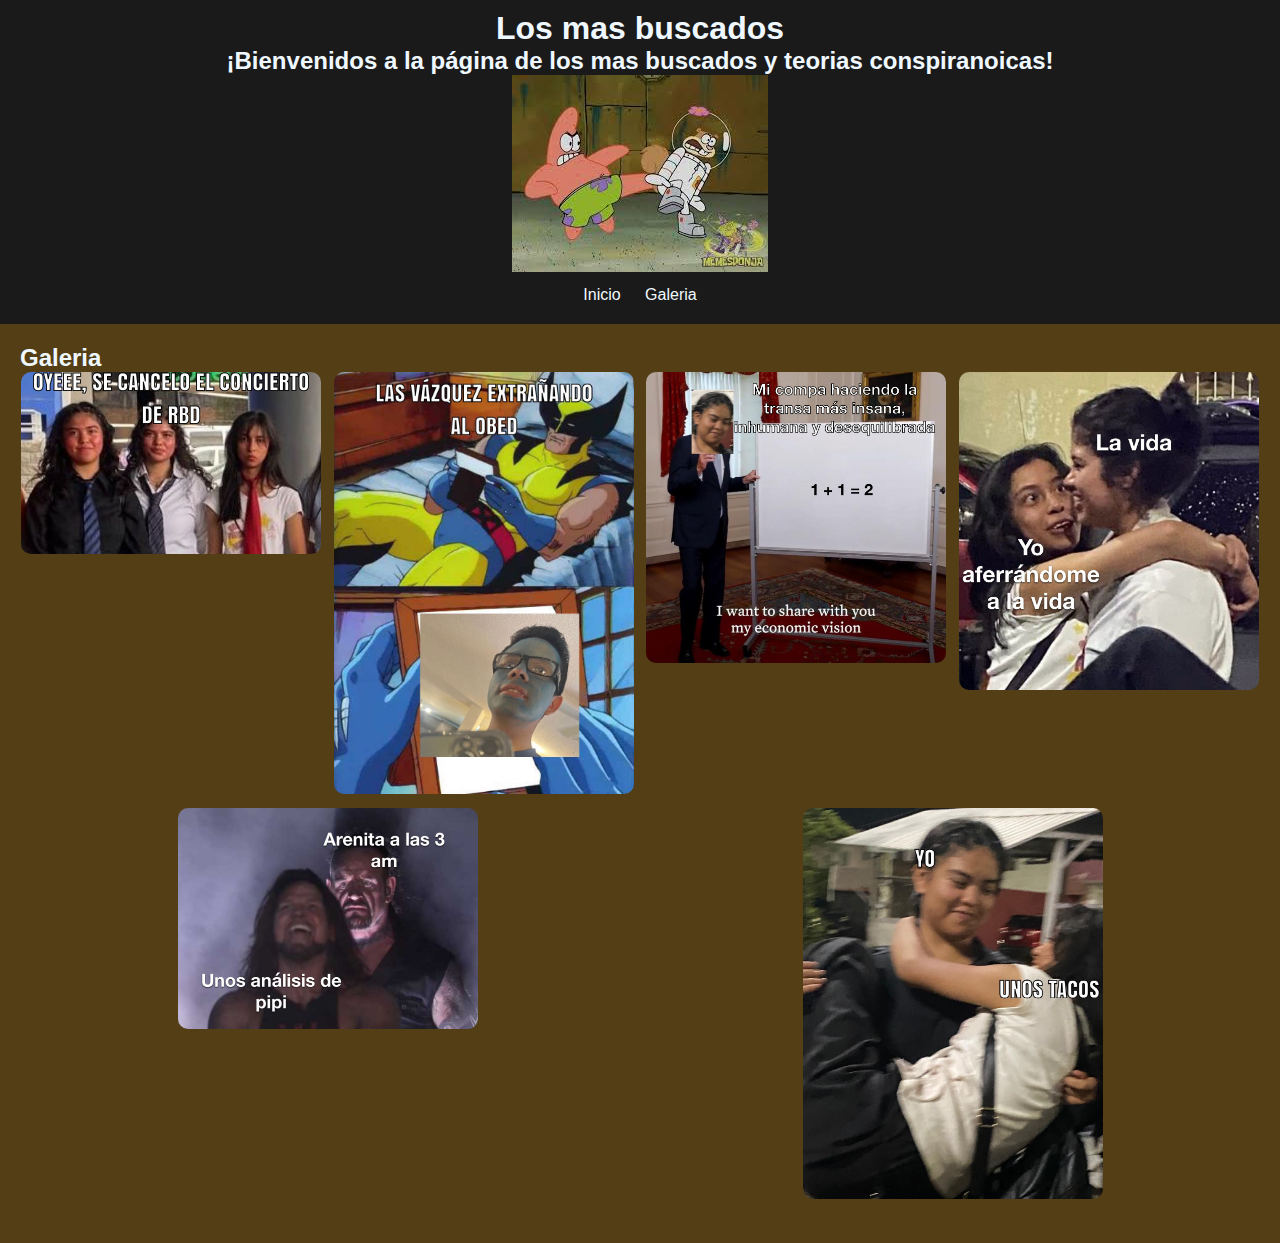
==== memes.html @ e807ccbc "todo" ====
<!DOCTYPE html>
<html lang="en">
<head>
    <meta charset="UTF-8">
    <meta name="viewport" content="width=device-width, initial-scale=1.0">
    <title>Las Arenitas - memes</title>
    <link rel="stylesheet" href="css/estilos.css">
</head>
<body>
    <header>
        <h1>Los mas buscados</h1>
        <h2>¡Bienvenidos a la página de los mas buscados y teorias conspiranoicas!</h2>
        <img class="logo" src="img/logo.jpg" alt="Logo de Las Arenitas">
        <nav>
            <ul class="ul-nav">
                <li class="li-nav"><a href="index.html">Inicio</a></li>
                <li class="li-nav"><a href="memes.html">Galeria</a></li>
            </ul>
        </nav>
    </header>

    <main>
        <section class="galeria-de-memes">
            <h2>Galeria</h2>
            <div class="galery">
                <div class="meme">
                    <img class="img-meme" src="img/meme-1.jpg" alt="Meme 1">
                </div>
                <div class="meme">
                    <img class="img-meme" src="img/meme2.jpg" alt="Meme 2">
                </div>
                <div class="meme">
                    <img class="img-meme" src="img/meme3.jpg" alt="Meme 3">
                </div>
                <div class="meme">
                    <img class="img-meme" src="img/meme4.jpg" alt="Meme 4">
                </div>
                <div class="meme">
                    <img class="img-meme" src="img/meme5.jpg" alt="Meme 5">
                </div>
                <div class="meme">
                    <img class="img-meme" src="img/meme6.jpg" alt="Meme 6">
                </div>
            </div>
        </section>
    </main>

    <!-- Modal -->
    <div id="myModal" class="modal">
        <span class="close">&times;</span>
        <img class="modal-content" id="img01">
        <div id="caption"></div>
    </div>

    <script>
        // Get the modal
        var modal = document.getElementById("myModal");

        // Get the image and insert it inside the modal - use its "alt" text as a caption
        var images = document.getElementsByClassName("img-meme");
        var modalImg = document.getElementById("img01");
        var captionText = document.getElementById("caption");

        for (var i = 0; i < images.length; i++) {
            images[i].onclick = function(){
                modal.style.display = "block";
                modalImg.src = this.src;
                captionText.innerHTML = this.alt;
            }
        }

        // Get the <span> element that closes the modal
        var span = document.getElementsByClassName("close")[0];

        // When the user clicks on <span> (x), close the modal
        span.onclick = function() { 
            modal.style.display = "none";
        }
    </script>
</body>
</html>
---- css/estilos.css ----
* {
    margin: 0;
    padding: 0;
    box-sizing: border-box;
}

body {
    font-family: 'Arial', sans-serif;
    background-color: #543e15;
    color: aliceblue;
}

header {
    background-color: #1a1a1a;
    padding: 10px 0;
    text-align: center;
}

header h1 {
    font-size: 2em;
}

nav {
    background-color: #1a1a1a;
    padding: 10px 0;
    text-align: center;
}

.ul-nav {
    list-style: none;
}

.ul-nav li {
    display: inline;
    margin: 0 10px;
}

.ul-nav a {
    text-decoration: none;
    color: aliceblue;
}

.ul-nav a:hover {
    color: #f1c40f;
}

main {
    padding: 20px;
}

section {
    margin-bottom: 20px;
}

.box-most-wanted {
    display: flex;
    flex-direction: column;
    align-items: center;
    flex-wrap: wrap;
    justify-content: space-around;
}

.contenedor{
    display: flex;
    flex-wrap: wrap;
    justify-content: space-around;
    padding: 25px;
}

.personaje {
    background-color: #1a1a1a;
    border-radius: 10px;
    margin: 10px;
    padding: 10px;
    width: 300px;
    text-align: center;
}

.img-personaje {
    width: 100%;
    border-radius: 10px;
}

.galery{
    display: flex;
    flex-direction: row;
    flex-wrap: wrap;
    justify-content: space-around;
    height: auto;
    gap: 10px;
}

.img-meme {
    width: 300px;
    border-radius: 10px;
}

/* Añadir esto a tu archivo css/estilos.css */
.modal {
    display: none; 
    position: fixed; 
    z-index: 1; 
    padding-top: 60px; 
    left: 0;
    top: 0;
    width: 100%; 
    height: 100%; 
    overflow: auto; 
    background-color: rgb(0,0,0); 
    background-color: rgba(0,0,0,0.9); 
}

.modal-content {
    margin: auto;
    display: block;
    width: 80%;
    max-width: 700px;
}

.modal-content, #caption {    
    animation-name: zoom;
    animation-duration: 0.6s;
}

@keyframes zoom {
    from {transform:scale(0)} 
    to {transform:scale(1)}
}

.close {
    position: absolute;
    top: 15px;
    right: 35px;
    color: #fff;
    font-size: 40px;
    font-weight: bold;
    transition: 0.3s;
}

.close:hover,
.close:focus {
    color: #bbb;
    text-decoration: none;
    cursor: pointer;
}

/*responsive*/
@media screen and (max-width: 600px) {
    .contenedor {
        padding: 10px;
    }

    .personaje {
        width: 100%;
    }

    .img-personaje {
        width: 100%;
    }

    .galery {
        display: flex;
        flex-direction: column;
        gap: 10px;
    }

    .img-meme {
        width: 100%;
    }
}
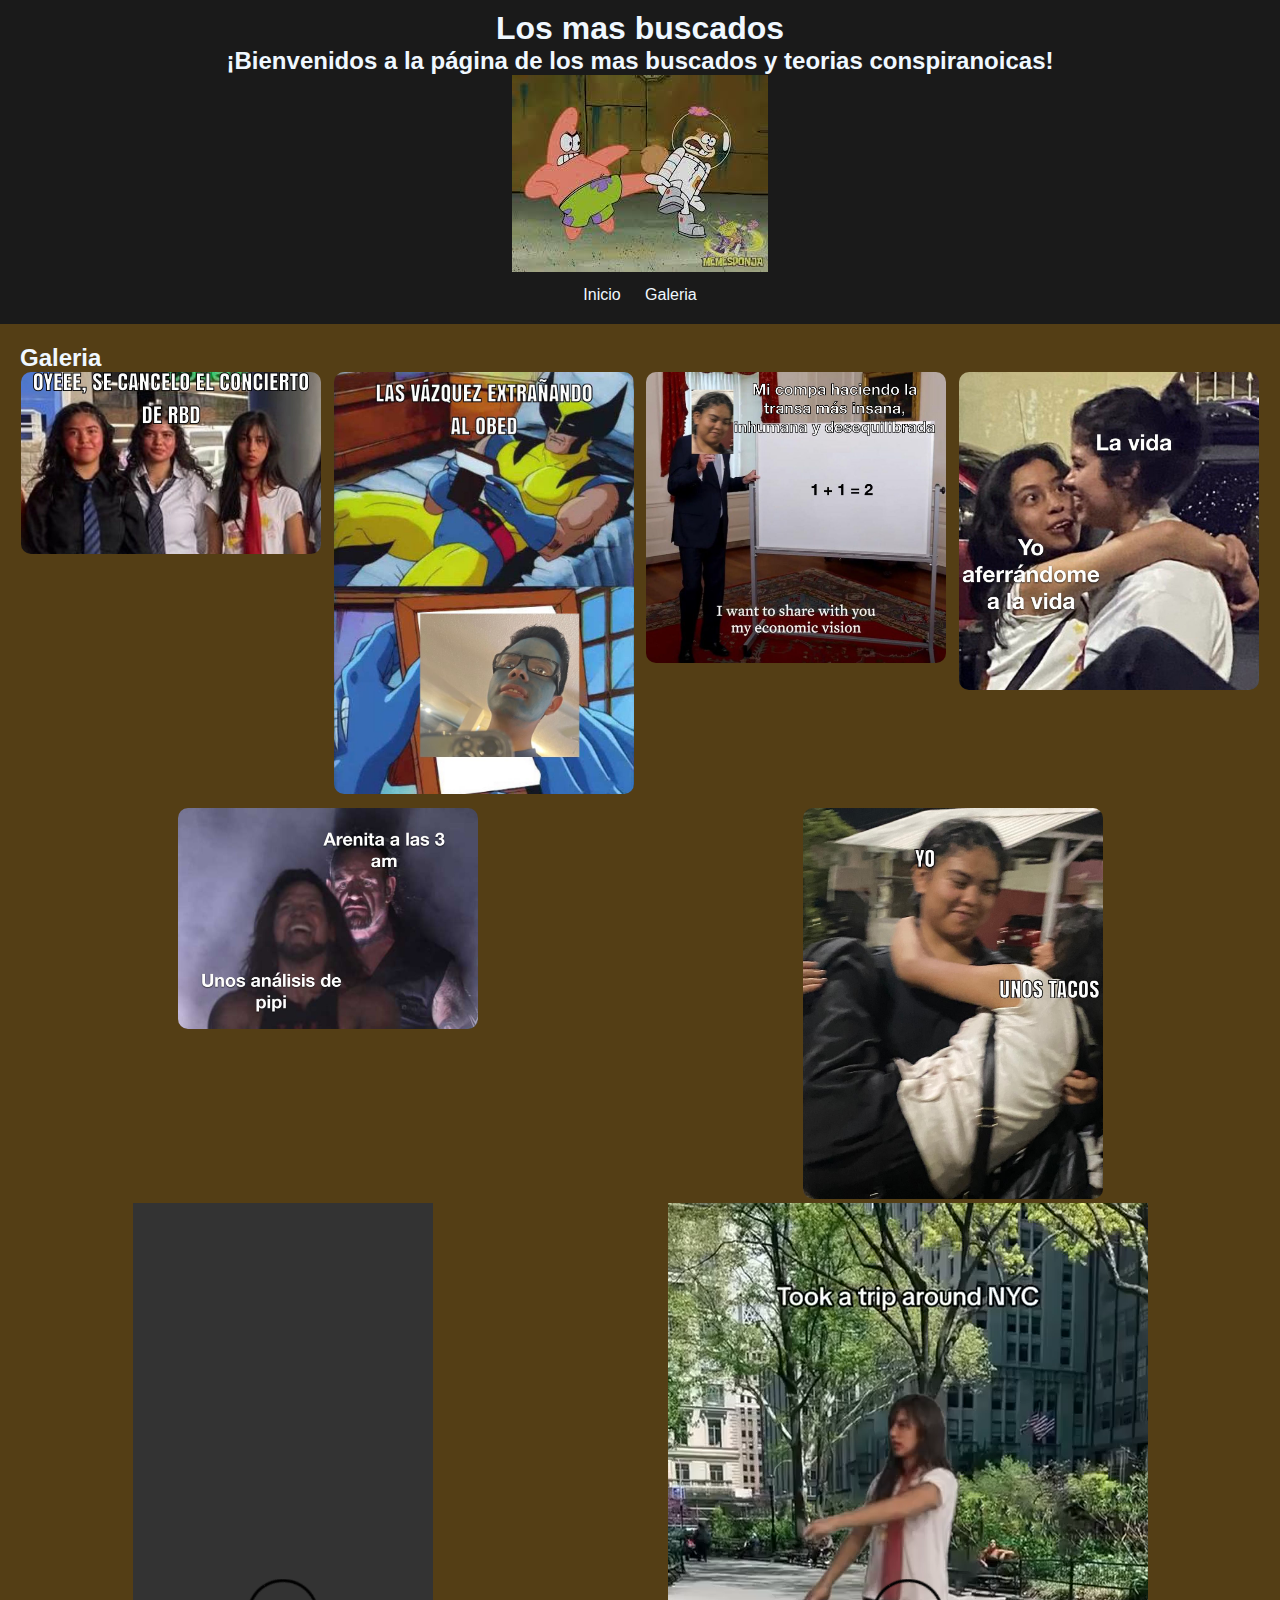
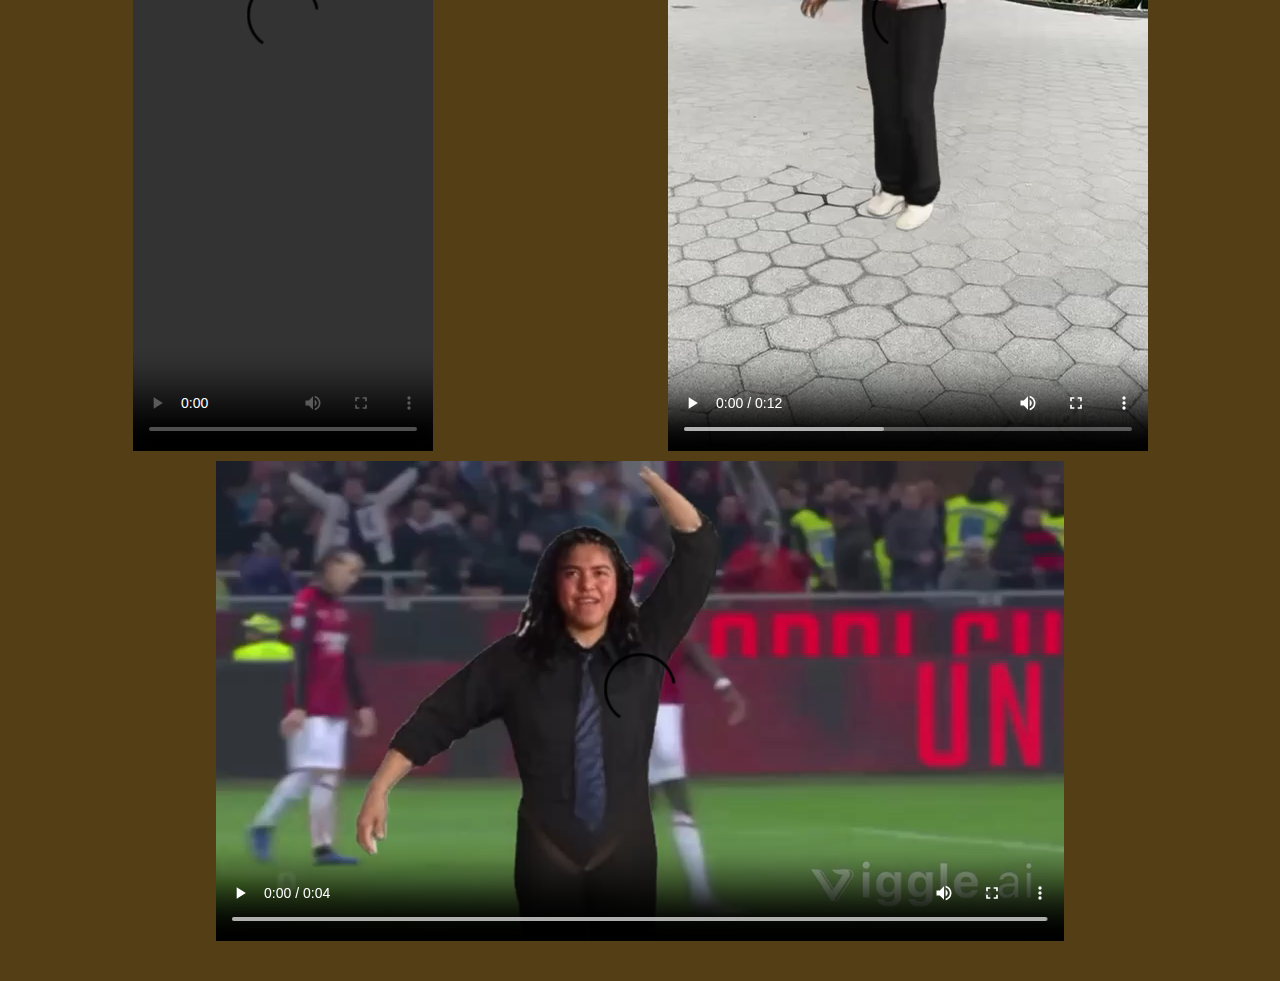
==== commit 738e328a: "videos" ====
--- a/memes.html
+++ b/memes.html
@@ -24,23 +24,37 @@
             <h2>Galeria</h2>
             <div class="galery">
                 <div class="meme">
-                    <img class="img-meme" src="img/meme-1.jpg" alt="Meme 1">
+                    <img class="img-meme" src="img/meme-1.jpg">
                 </div>
                 <div class="meme">
-                    <img class="img-meme" src="img/meme2.jpg" alt="Meme 2">
+                    <img class="img-meme" src="img/meme2.jpg">
                 </div>
                 <div class="meme">
-                    <img class="img-meme" src="img/meme3.jpg" alt="Meme 3">
+                    <img class="img-meme" src="img/meme3.jpg">
                 </div>
                 <div class="meme">
-                    <img class="img-meme" src="img/meme4.jpg" alt="Meme 4">
+                    <img class="img-meme" src="img/meme4.jpg">
                 </div>
                 <div class="meme">
-                    <img class="img-meme" src="img/meme5.jpg" alt="Meme 5">
+                    <img class="img-meme" src="img/meme5.jpg">
                 </div>
                 <div class="meme">
-                    <img class="img-meme" src="img/meme6.jpg" alt="Meme 6">
+                    <img class="img-meme" src="img/meme6.jpg">
                 </div>
+            </div>
+            <div class="video">
+                <video controls>
+                    <source src="video/video1.mp4" type="video/mp4">
+                    Tu navegador no soporta el video
+                </video>
+                <video controls>
+                    <source src="video/video2.mp4" type="video/mp4">
+                    Tu navegador no soporta el video
+                </video>
+                <video controls>
+                    <source src="video/video3.mp4" type="video/mp4">
+                    Tu navegador no soporta el video
+                </video>
             </div>
         </section>
     </main>
--- a/css/estilos.css
+++ b/css/estilos.css
@@ -95,6 +95,15 @@
     border-radius: 10px;
 }
 
+.video {
+    display: flex;
+    flex-direction: row;
+    flex-wrap: wrap;
+    justify-content: space-around;
+    height: auto;
+    gap: 10px;    
+}
+
 /* Añadir esto a tu archivo css/estilos.css */
 .modal {
     display: none; 
@@ -167,4 +176,10 @@
     .img-meme {
         width: 100%;
     }
+
+    .video {
+        display: flex;
+        flex-direction: column;
+        gap: 10px;
+    }
 }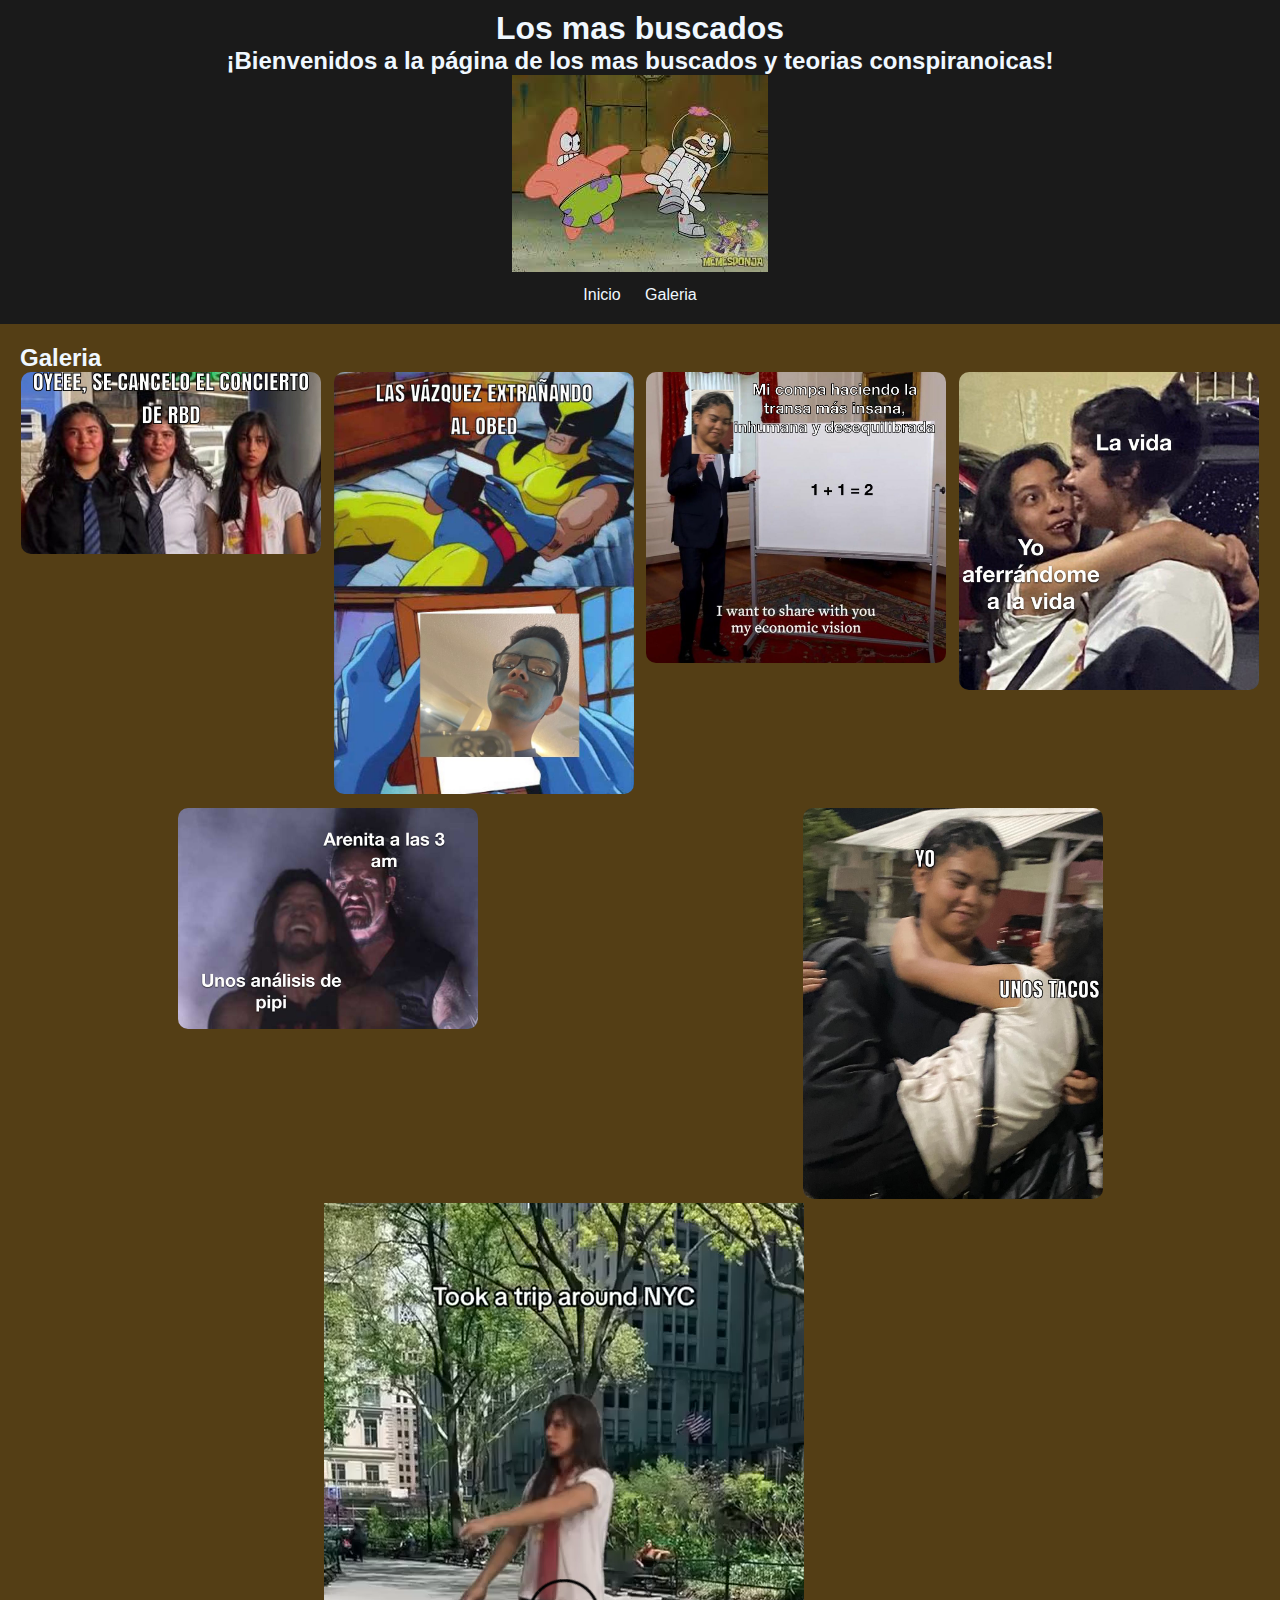
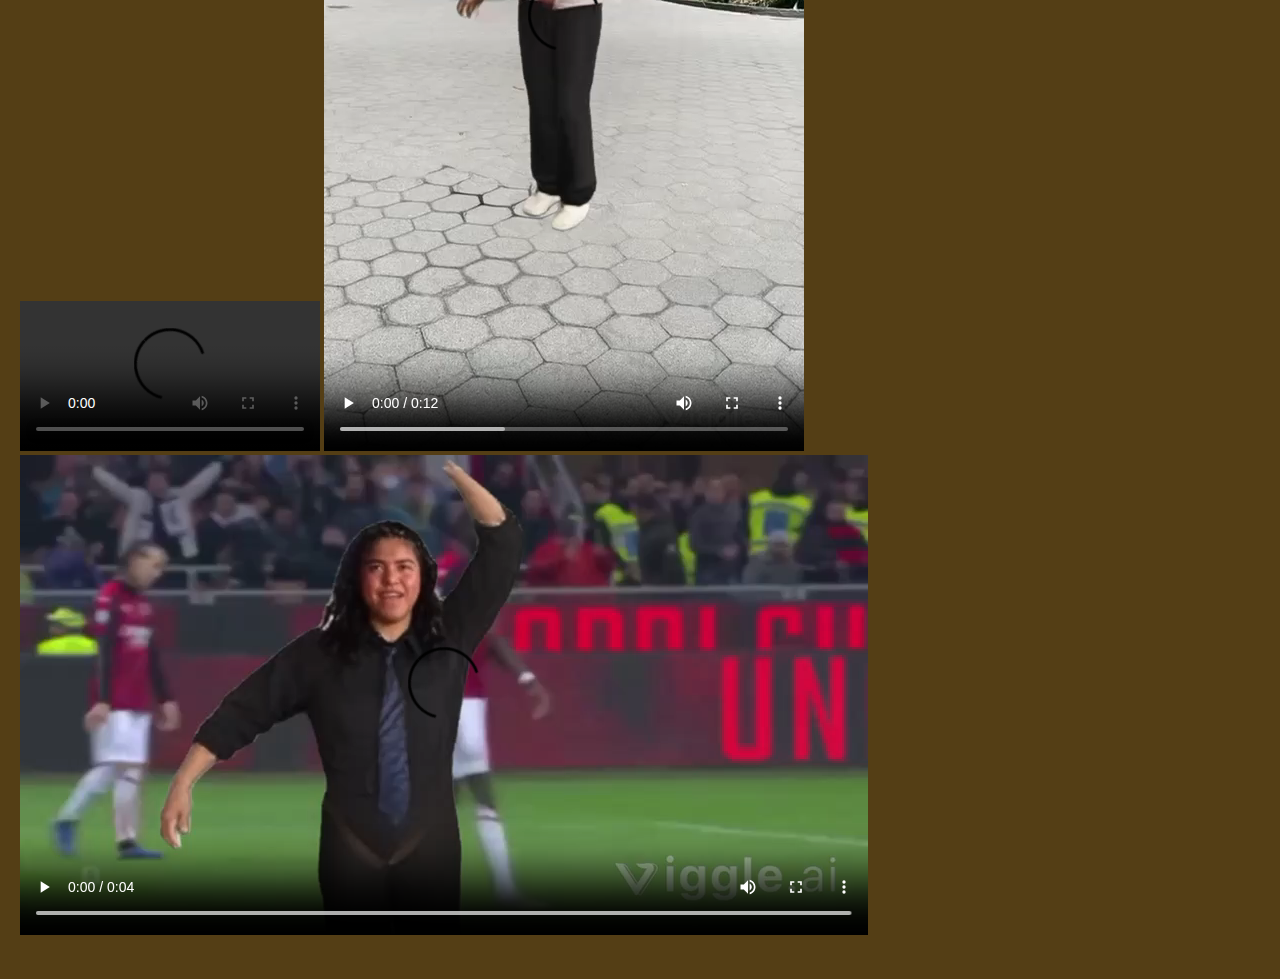
==== commit 020473e5: "videos" ====
--- a/memes.html
+++ b/memes.html
@@ -42,7 +42,7 @@
                     <img class="img-meme" src="img/meme6.jpg">
                 </div>
             </div>
-            <div class="video">
+            <div class="video-container">
                 <video controls>
                     <source src="video/video1.mp4" type="video/mp4">
                     Tu navegador no soporta el video
--- a/css/estilos.css
+++ b/css/estilos.css
@@ -182,4 +182,38 @@
         flex-direction: column;
         gap: 10px;
     }
+
+    .modal-content {
+        width: 100%;
+    }
+
+    .video-container {
+        display: flex;
+        flex-direction: column;
+        align-items: center;
+        gap: 20px; /* Espacio entre los videos */
+        padding: 20px;
+    }
+    
+    video {
+        width: 100%;
+        max-width: 640px;
+        height: auto;
+        border: 1px solid #ccc;
+        border-radius: 8px;
+    }
+    
+    @media (min-width: 768px) {
+        .video-container {
+            flex-direction: row;
+            flex-wrap: wrap;
+            justify-content: space-around;
+        }
+    
+        video {
+            width: 45%;
+            max-width: none;
+        }
+    }
+    
 }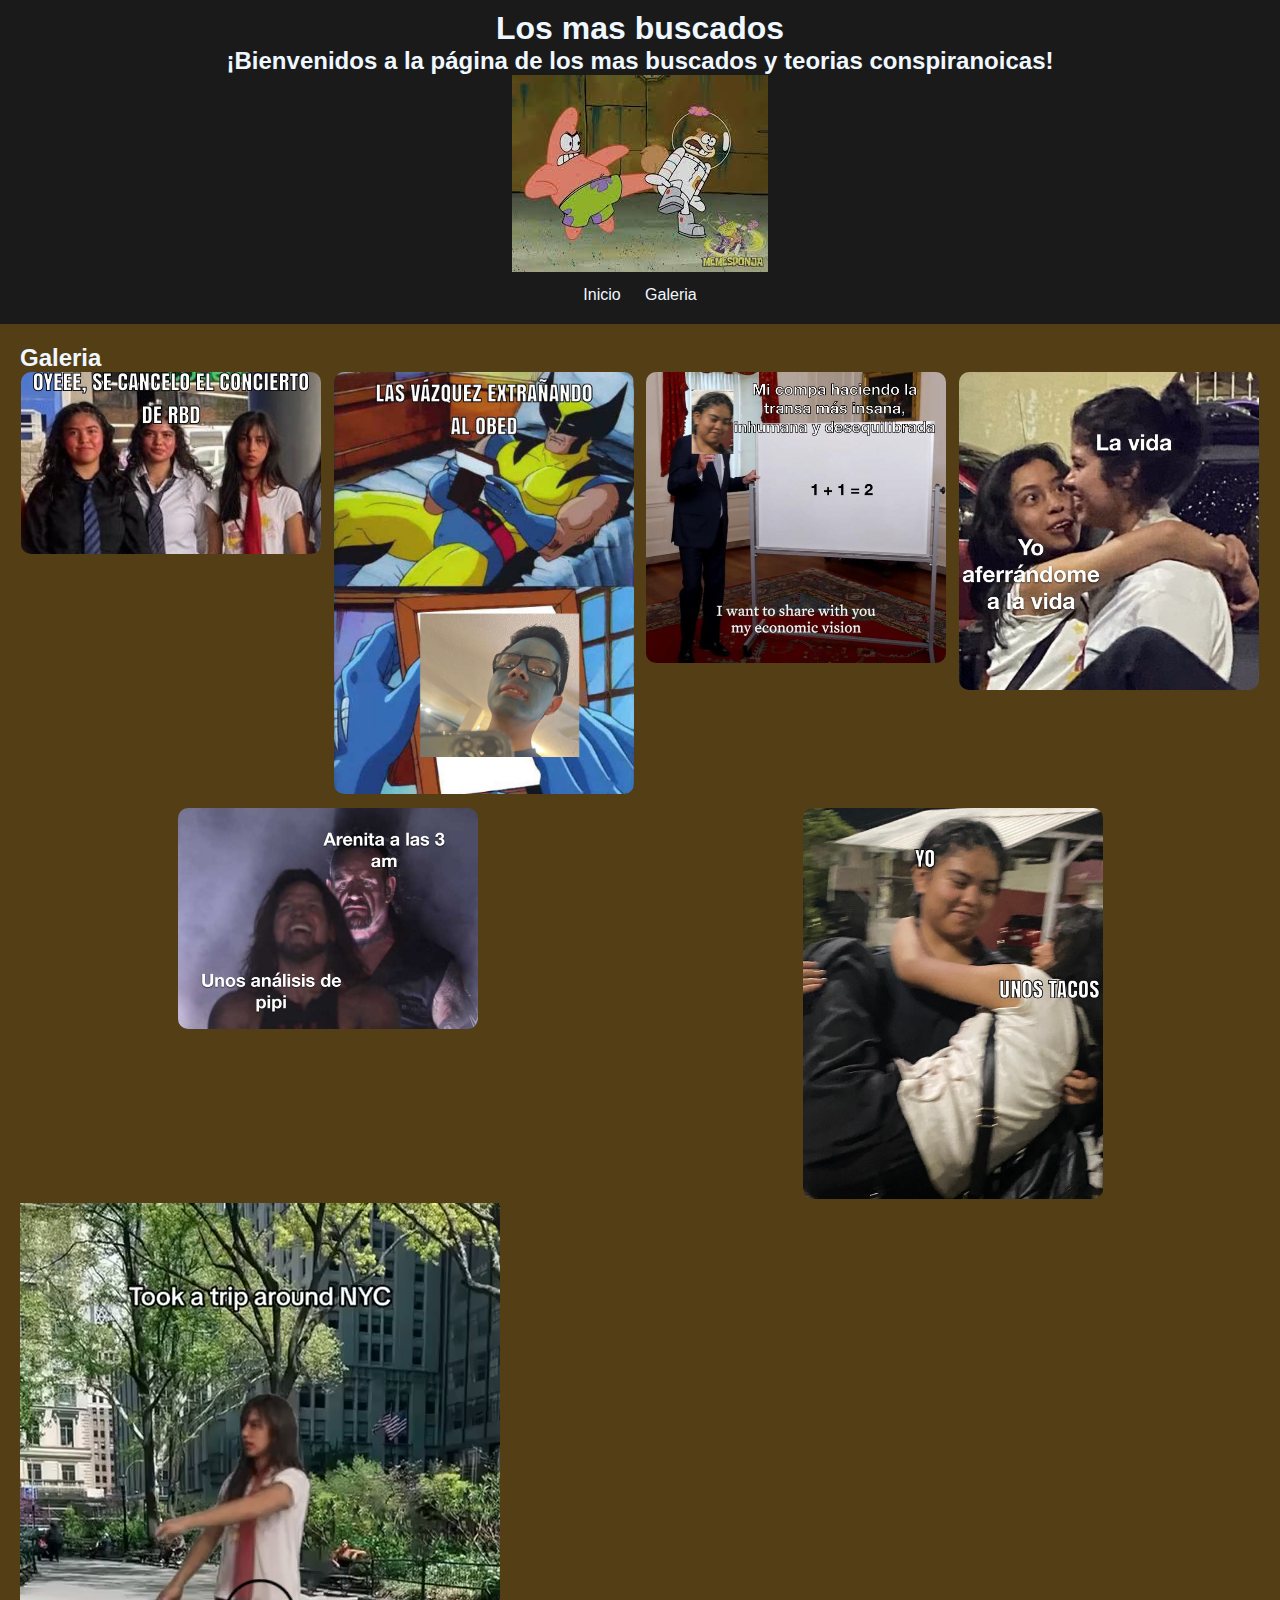
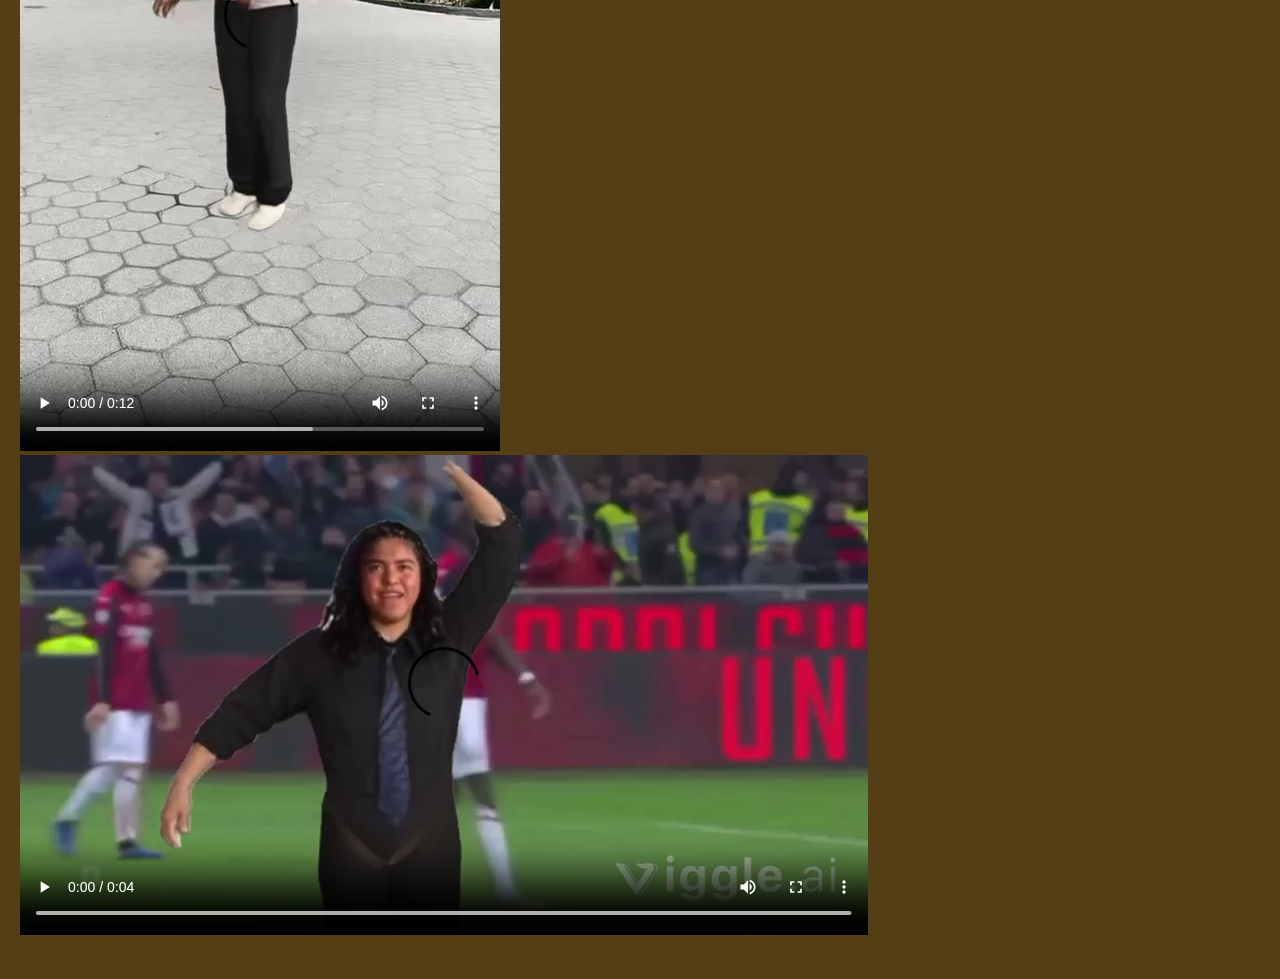
==== commit 32c7d7ca: "arenita eliminada" ====
--- a/memes.html
+++ b/memes.html
@@ -44,10 +44,6 @@
             </div>
             <div class="video-container">
                 <video controls>
-                    <source src="video/video1.mp4" type="video/mp4">
-                    Tu navegador no soporta el video
-                </video>
-                <video controls>
                     <source src="video/video2.mp4" type="video/mp4">
                     Tu navegador no soporta el video
                 </video>
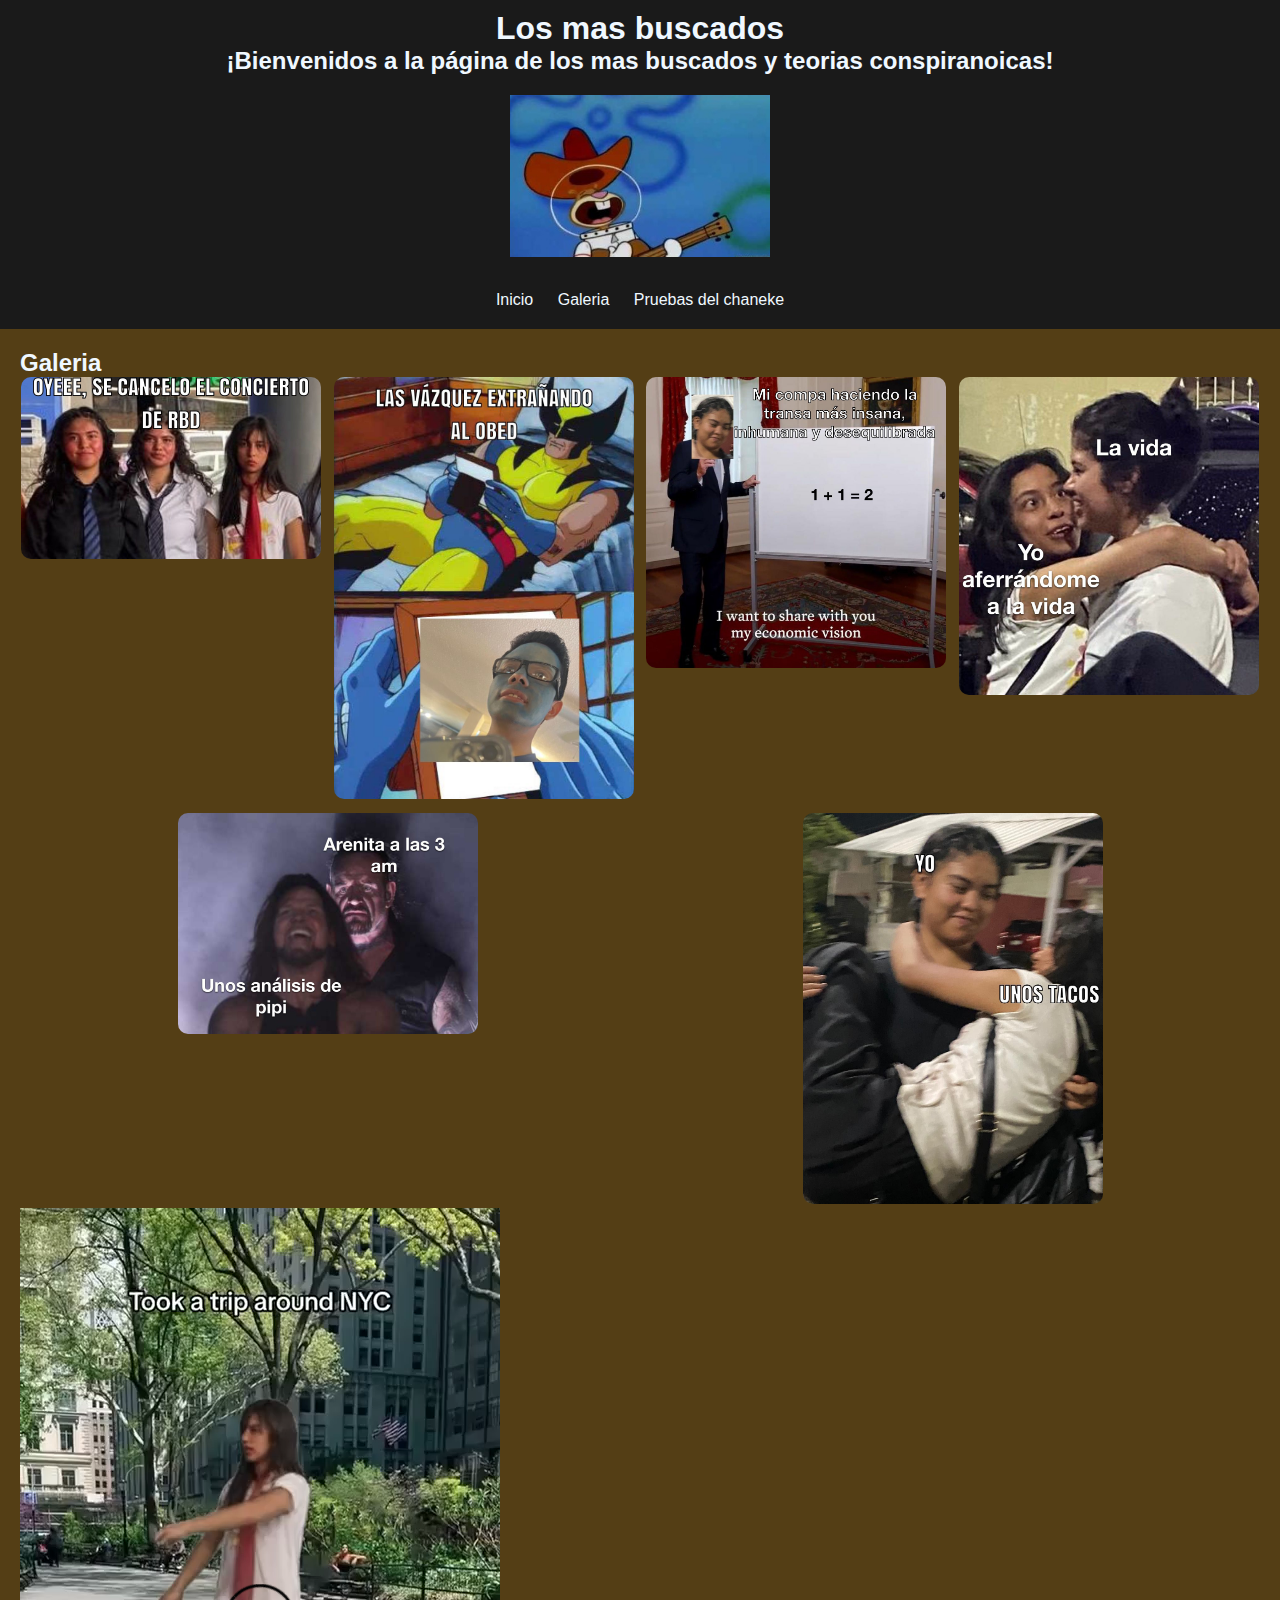
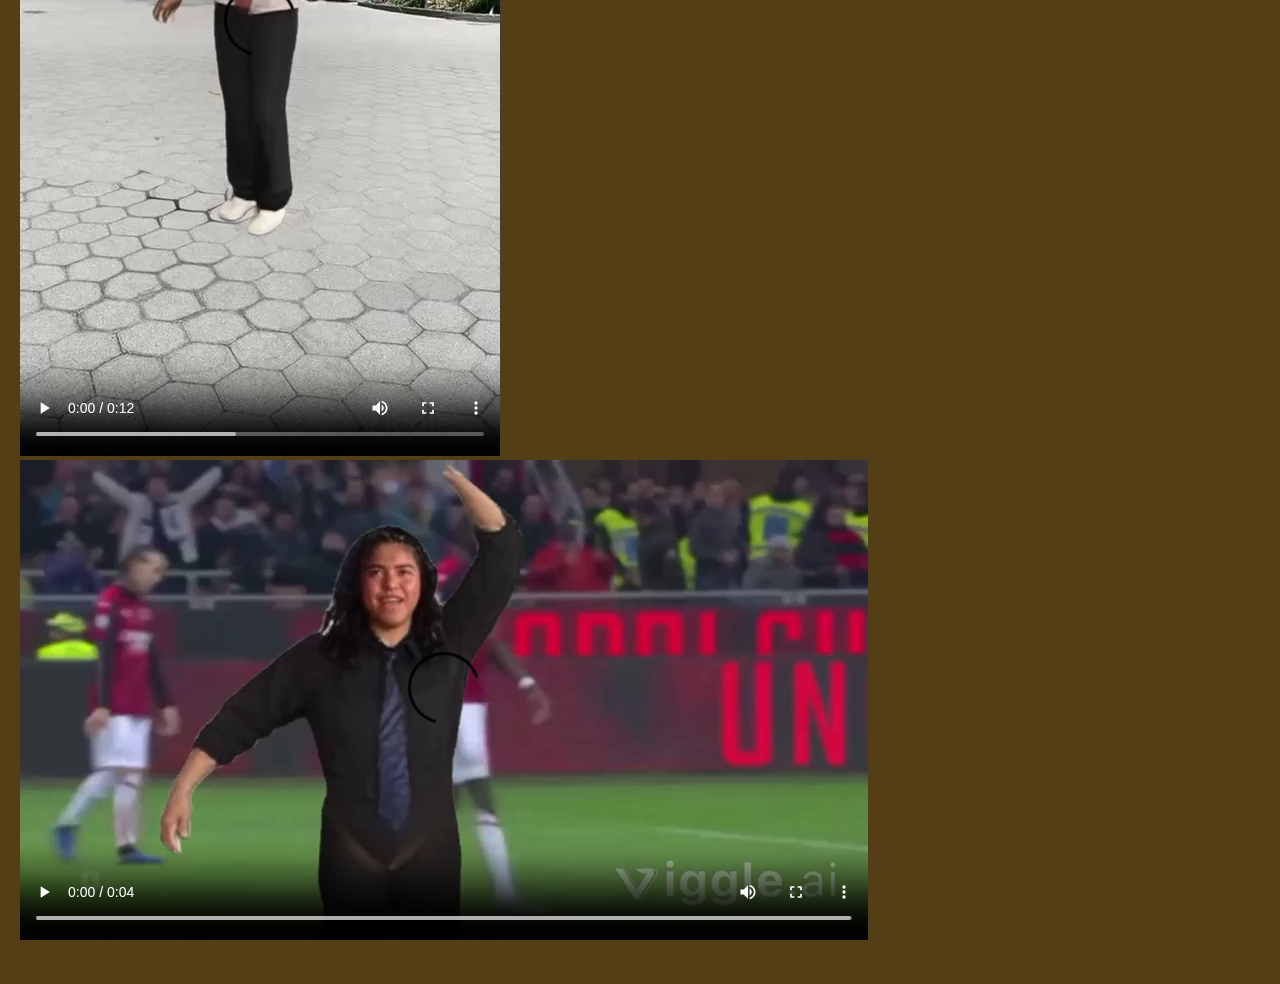
==== commit c9d3bda6: "add html pruebas" ====
--- a/memes.html
+++ b/memes.html
@@ -15,6 +15,8 @@
             <ul class="ul-nav">
                 <li class="li-nav"><a href="index.html">Inicio</a></li>
                 <li class="li-nav"><a href="memes.html">Galeria</a></li>
+                <li class="li-nav"><a href="pruebas.html">Pruebas del chaneke</a></li>
+
             </ul>
         </nav>
     </header>
--- a/css/estilos.css
+++ b/css/estilos.css
@@ -16,6 +16,11 @@
     text-align: center;
 }
 
+.logo {
+    width: 300px;
+    padding: 20px;
+}
+
 header h1 {
     font-size: 2em;
 }
@@ -102,6 +107,29 @@
     justify-content: space-around;
     height: auto;
     gap: 10px;    
+}
+
+/*pruebas*/
+.pruebas {
+    display: flex;
+    flex-direction: row;
+    flex-wrap: wrap;
+    justify-content: space-around;
+    height: auto;
+    gap: 10px;
+}
+
+.pruebas p {
+    background-color: #403838;
+    border-radius: 10px;
+    margin: 10px;
+    padding: 10px;
+    text-align: center;
+    font-size: 1.5em;
+}
+
+.pruebas p:hover {
+    background-color: #000000;
 }
 
 /* Añadir esto a tu archivo css/estilos.css */
